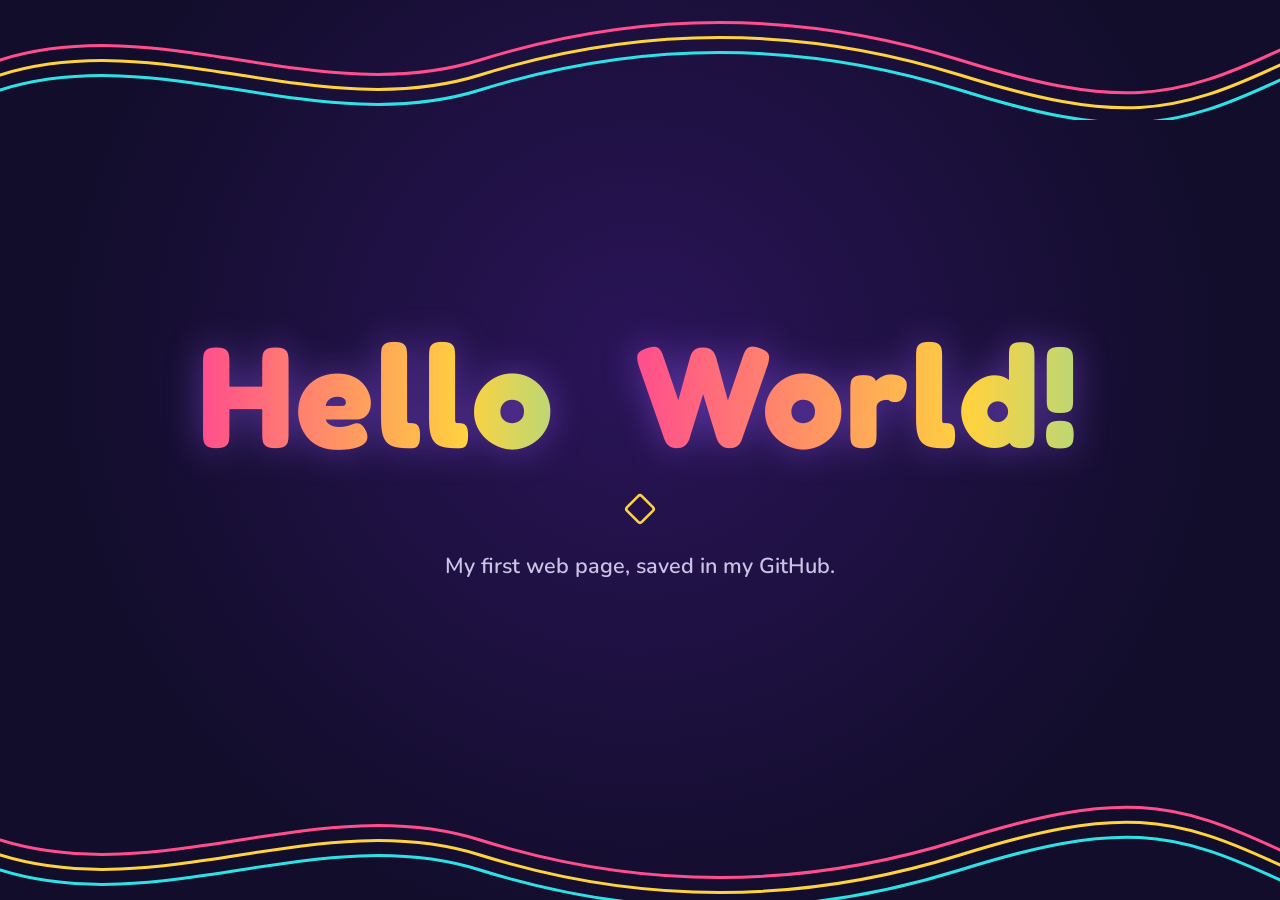
==== index.html @ 083f426f "My First Commit" ====
<!DOCTYPE html>
<html lang="en">
<head>
  <meta charset="UTF-8">
  <meta name="viewport" content="width=device-width, initial-scale=1">
  <title>Hello World</title>
  <link rel="preconnect" href="https://fonts.googleapis.com">
  <link rel="preconnect" href="https://fonts.gstatic.com" crossorigin>
  <link href="https://fonts.googleapis.com/css2?family=Fredoka:wght@600;700&family=Nunito:wght@400;600&display=swap" rel="stylesheet">
  <link rel="stylesheet" href="style.css">
</head>
<body>
  <main class="stage">

    <!-- Top decorative wave lines -->
    <svg class="waves waves-top" viewBox="0 0 1200 120" preserveAspectRatio="none" aria-hidden="true">
      <path class="line l1" d="M0,60 C150,10 300,110 450,60 S750,10 900,60 S1100,100 1200,50"/>
      <path class="line l2" d="M0,75 C150,25 300,125 450,75 S750,25 900,75 S1100,115 1200,65"/>
      <path class="line l3" d="M0,90 C150,40 300,140 450,90 S750,40 900,90 S1100,130 1200,80"/>
    </svg>

    <section class="hero">
      <h1 class="hello" aria-label="Hello World">
        <span class="word">Hello</span>
        <span class="word">World!</span>
      </h1>

      <!-- Fancy divider line with a diamond in the middle -->
      <svg class="divider" viewBox="0 0 600 40" aria-hidden="true">
        <defs>
          <linearGradient id="dg" x1="0" x2="1">
            <stop offset="0" stop-color="#ff4d8d"/>
            <stop offset="0.5" stop-color="#ffd23f"/>
            <stop offset="1" stop-color="#2de2e6"/>
          </linearGradient>
        </defs>
        <line class="draw" x1="10" y1="20" x2="270" y2="20" stroke="url(#dg)" stroke-width="3" stroke-linecap="round"/>
        <rect x="288" y="8" width="24" height="24" rx="3" transform="rotate(45 300 20)" fill="none" stroke="#ffd23f" stroke-width="3"/>
        <line class="draw" x1="330" y1="20" x2="590" y2="20" stroke="url(#dg)" stroke-width="3" stroke-linecap="round"/>
      </svg>

      <p class="sub">My first web page, saved in my GitHub.</p>
    </section>

    <!-- Bottom decorative wave lines -->
    <svg class="waves waves-bottom" viewBox="0 0 1200 120" preserveAspectRatio="none" aria-hidden="true">
      <path class="line l1" d="M0,60 C150,110 300,10 450,60 S750,110 900,60 S1100,20 1200,70"/>
      <path class="line l2" d="M0,75 C150,125 300,25 450,75 S750,125 900,75 S1100,35 1200,85"/>
      <path class="line l3" d="M0,90 C150,140 300,40 450,90 S750,140 900,90 S1100,50 1200,100"/>
    </svg>

  </main>
</body>
</html>
---- style.css ----
:root {
  --bg: #120d2b;
  --bg-glow: #2a1458;
  --pink: #ff4d8d;
  --yellow: #ffd23f;
  --cyan: #2de2e6;
  --violet: #9b5cff;
  --text-soft: #c9c3e6;
}

* { box-sizing: border-box; margin: 0; padding: 0; }

html, body { height: 100%; }

body {
  font-family: "Nunito", "Segoe UI", sans-serif;
  background: radial-gradient(circle at 50% 40%, var(--bg-glow), var(--bg) 70%);
  color: var(--text-soft);
}

.stage {
  min-height: 100vh;
  display: flex;
  flex-direction: column;
  justify-content: space-between;
  overflow: hidden;
}

/* ---------- Wavy lines ---------- */
.waves {
  display: block;
  width: 100%;
  height: 120px;
}

.line {
  fill: none;
  stroke-width: 3;
  stroke-linecap: round;
  stroke-dasharray: 2400;
  stroke-dashoffset: 2400;
  animation: draw 2.4s ease-out forwards;
}
.l1 { stroke: var(--pink); }
.l2 { stroke: var(--yellow); animation-delay: .2s; }
.l3 { stroke: var(--cyan);   animation-delay: .4s; }

@keyframes draw { to { stroke-dashoffset: 0; } }

/* ---------- Hero ---------- */
.hero {
  text-align: center;
  padding: 1rem 1.5rem;
}

.hello {
  font-family: "Fredoka", "Trebuchet MS", sans-serif;
  font-weight: 700;
  font-size: clamp(3rem, 12vw, 9rem);
  line-height: 1.05;
  letter-spacing: 0.02em;
}

.word {
  display: inline-block;
  margin: 0 .15em;
  background: linear-gradient(90deg, var(--pink), var(--yellow), var(--cyan), var(--violet), var(--pink));
  background-size: 300% 100%;
  -webkit-background-clip: text;
  background-clip: text;
  color: transparent;
  -webkit-text-fill-color: transparent;
  animation: shimmer 6s linear infinite;
  filter: drop-shadow(0 0 18px rgba(155, 92, 255, .45));
}
.word:nth-child(2) { animation-delay: -1.5s; }

@keyframes shimmer { to { background-position: -300% 0; } }

/* ---------- Divider ---------- */
.divider {
  width: min(520px, 80vw);
  height: 40px;
  margin: 1.2rem auto 1rem;
  overflow: visible;
}
.divider .draw {
  stroke-dasharray: 280;
  stroke-dashoffset: 280;
  animation: draw-short 1.4s .8s ease-out forwards;
}
@keyframes draw-short { to { stroke-dashoffset: 0; } }

.sub {
  font-size: clamp(1rem, 2.4vw, 1.35rem);
  font-weight: 600;
}

/* ---------- Accessibility ---------- */
@media (prefers-reduced-motion: reduce) {
  .line, .divider .draw { animation: none; stroke-dashoffset: 0; }
  .word { animation: none; }
}
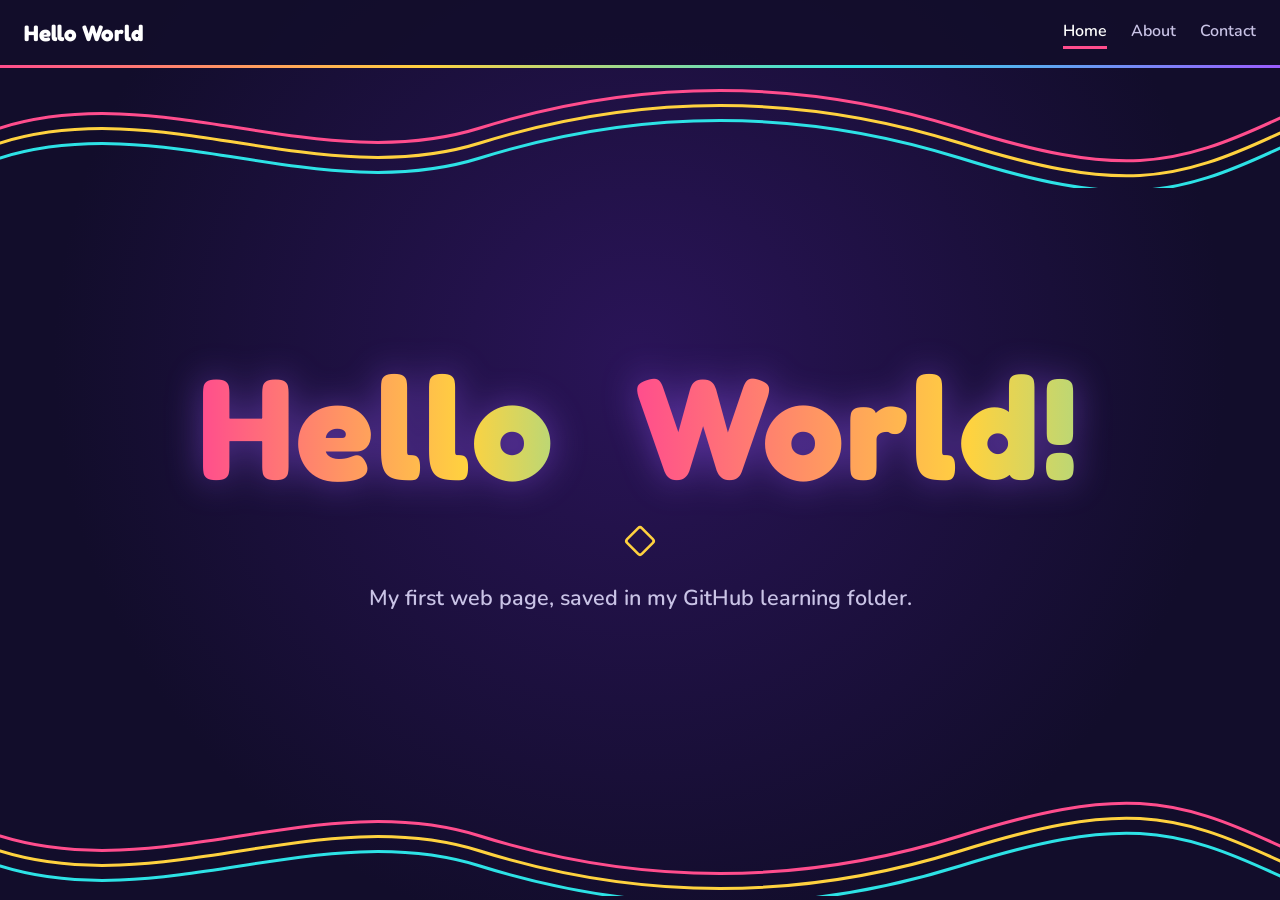
==== commit fb23b44f: "added about page and contact page" ====
--- a/index.html
+++ b/index.html
@@ -10,6 +10,14 @@
   <link rel="stylesheet" href="style.css">
 </head>
 <body>
+  <header class="nav">
+    <a class="brand" href="index.html">Hello World</a>
+    <nav aria-label="Main">
+      <a href="index.html" aria-current="page">Home</a>
+      <a href="about.html">About</a>
+      <a href="contact.html">Contact</a>
+    </nav>
+  </header>
   <main class="stage">
 
     <!-- Top decorative wave lines -->
@@ -39,7 +47,7 @@
         <line class="draw" x1="330" y1="20" x2="590" y2="20" stroke="url(#dg)" stroke-width="3" stroke-linecap="round"/>
       </svg>
 
-      <p class="sub">My first web page, saved in my GitHub.</p>
+      <p class="sub">My first web page, saved in my GitHub learning folder.</p>
     </section>
 
     <!-- Bottom decorative wave lines -->
--- a/style.css
+++ b/style.css
@@ -101,3 +101,109 @@
   .line, .divider .draw { animation: none; stroke-dashoffset: 0; }
   .word { animation: none; }
 }
+
+/* ---------- Navigation ---------- */
+.nav {
+  display: flex;
+  align-items: center;
+  justify-content: space-between;
+  flex-wrap: wrap;
+  gap: .5rem 1.5rem;
+  padding: 1rem 1.5rem;
+  background: rgba(18, 13, 43, .85);
+  border-bottom: 3px solid transparent;
+  border-image: linear-gradient(90deg, var(--pink), var(--yellow), var(--cyan), var(--violet)) 1;
+}
+.brand {
+  font-family: "Fredoka", "Trebuchet MS", sans-serif;
+  font-weight: 700;
+  font-size: 1.4rem;
+  color: #fff;
+  text-decoration: none;
+}
+.nav nav { display: flex; gap: 1.5rem; }
+.nav nav a {
+  color: var(--text-soft);
+  text-decoration: none;
+  font-weight: 600;
+  padding: .25rem 0;
+  border-bottom: 3px solid transparent;
+}
+.nav nav a:hover { color: #fff; border-bottom-color: var(--cyan); }
+.nav nav a[aria-current="page"] { color: #fff; border-bottom-color: var(--pink); }
+a:focus-visible, button:focus-visible, input:focus-visible, textarea:focus-visible {
+  outline: 3px solid var(--yellow);
+  outline-offset: 3px;
+}
+
+.stage { min-height: calc(100vh - 4.5rem); }
+
+/* ---------- Inner pages ---------- */
+.page { padding: 1rem 1.5rem; text-align: center; }
+.page-title {
+  font-family: "Fredoka", "Trebuchet MS", sans-serif;
+  font-weight: 700;
+  font-size: clamp(2.5rem, 8vw, 5rem);
+}
+.divider.small { width: min(360px, 70vw); margin: .6rem auto 1.2rem; }
+
+.content {
+  max-width: 40rem;
+  margin: 0 auto;
+  text-align: left;
+  line-height: 1.7;
+  font-size: 1.1rem;
+}
+.content p { margin-bottom: 1rem; }
+.content h2 {
+  font-family: "Fredoka", "Trebuchet MS", sans-serif;
+  color: #fff;
+  margin: 1.5rem 0 .75rem;
+}
+.content a { color: var(--cyan); }
+.content code {
+  background: rgba(255,255,255,.1);
+  padding: .1em .4em;
+  border-radius: 4px;
+}
+
+.chips { list-style: none; display: flex; flex-wrap: wrap; gap: .6rem; margin-bottom: 1.5rem; }
+.chip {
+  padding: .3rem 1rem;
+  border-radius: 999px;
+  font-weight: 700;
+  border: 2px solid;
+}
+.c-pink   { color: var(--pink);   border-color: var(--pink); }
+.c-yellow { color: var(--yellow); border-color: var(--yellow); }
+.c-cyan   { color: var(--cyan);   border-color: var(--cyan); }
+.c-violet { color: var(--violet); border-color: var(--violet); }
+
+.btn {
+  display: inline-block;
+  font: inherit;
+  font-weight: 700;
+  color: var(--bg);
+  background: linear-gradient(90deg, var(--pink), var(--yellow));
+  border: 0;
+  border-radius: 999px;
+  padding: .55rem 1.4rem;
+  text-decoration: none;
+  cursor: pointer;
+}
+.content a.btn { color: var(--bg); }
+.btn:hover { filter: brightness(1.1); }
+
+/* ---------- Contact form ---------- */
+.form { display: flex; flex-direction: column; gap: .4rem; }
+.form label { font-weight: 700; color: #fff; margin-top: .6rem; }
+.form input, .form textarea {
+  font: inherit;
+  color: #fff;
+  background: rgba(255,255,255,.08);
+  border: 2px solid rgba(255,255,255,.25);
+  border-radius: 8px;
+  padding: .6rem .8rem;
+}
+.form input:focus, .form textarea:focus { border-color: var(--cyan); }
+.form .btn { align-self: flex-start; margin-top: 1rem; }
